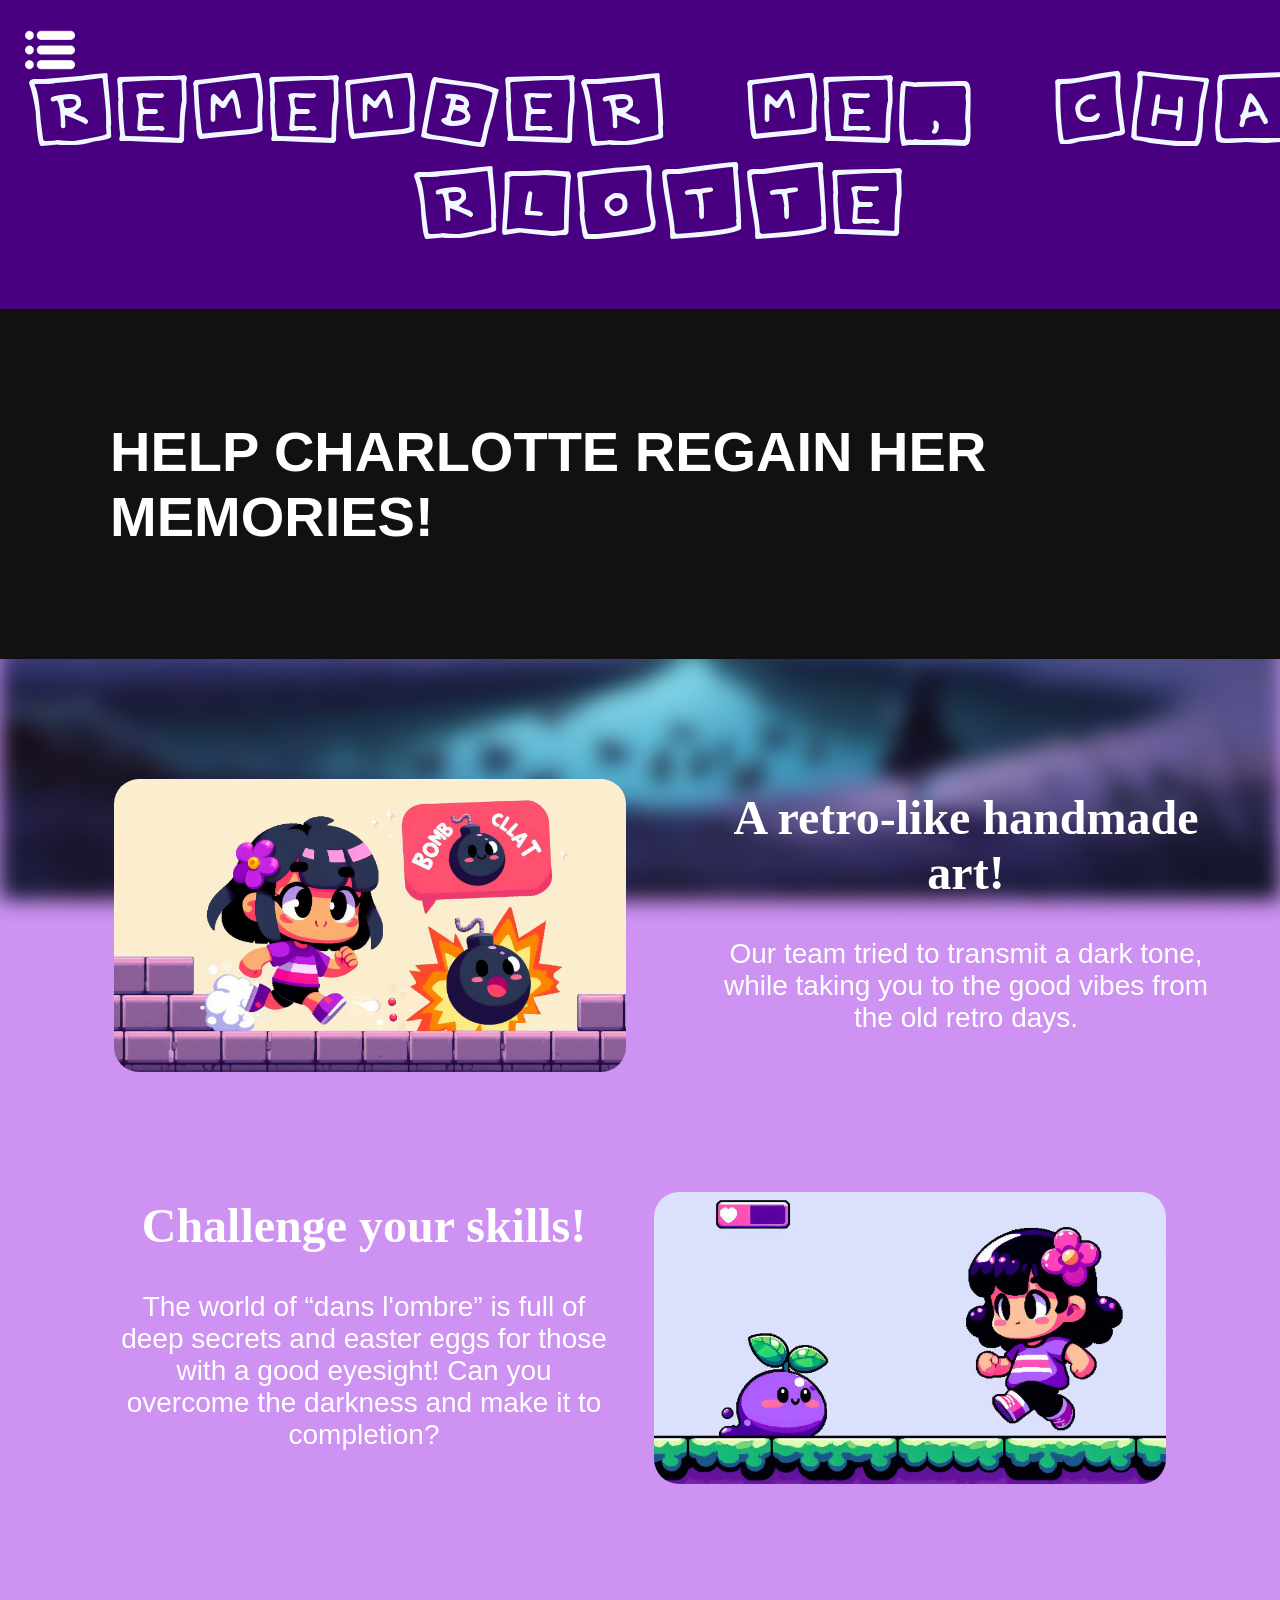
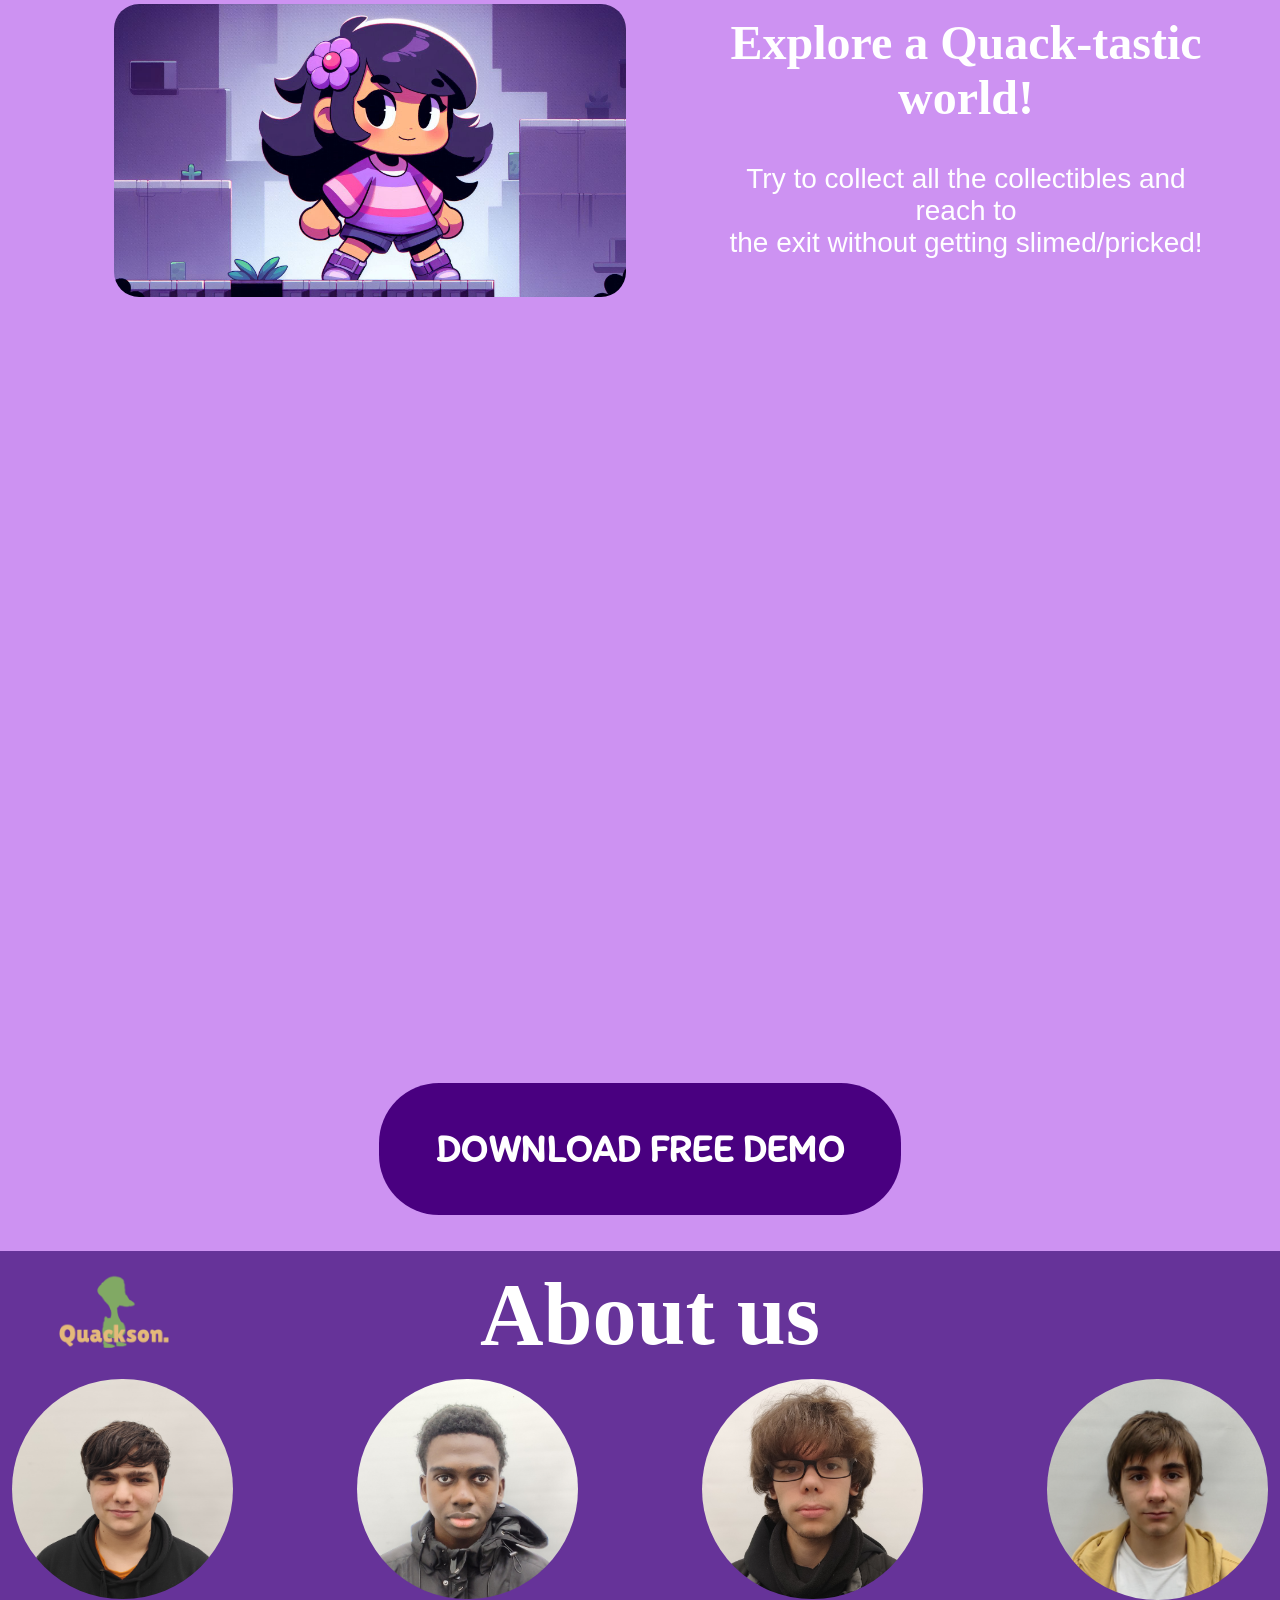
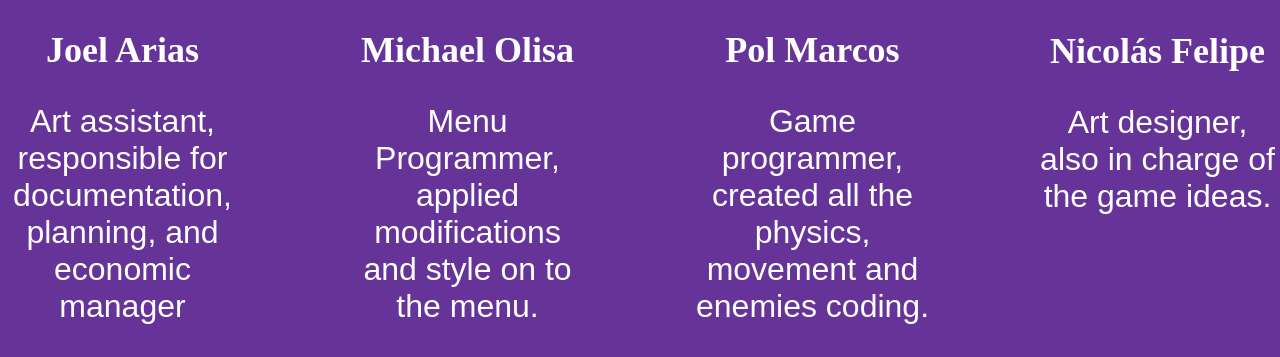
==== index.html @ 008c66ac "Web" ====
<!DOCTYPE html>
<html>
    <div class="hover-area" onmouseover="openNav()" onmouseout="closeNav()">
        <img class="hover" src="images/hover.png" alt="Menú">
    </div>
    <head>
        <link rel="stylesheet" href="./css/main.css">
        <title>Remember me, Charlotte</title>
        <link rel="icon" type="image/png" href="images/ducky.png">
    </head>
    <body>
        <div id="mySidebar" class="sidebar" onmouseover="keepOpen()" onmouseout="closeNav()">
            <img class="item" src="images/quacksonlogo.png"><br>
            <div class="item">
                <a href="game_page.html">Remember Me,<br>Charlotte</a>
            </div>
            <div class="item">
                <a href="promo_page.html">Game Merch!!!</a>
            </div>  
            <div class="item">
                <a href="quackson_page.html">Our Team</a>
            </div>
        </div>
        <header class="main">
            <div class="video-bg">
                <video autoplay loop muted class="title">
                    <source src="images/title.mp4" type="video/mp4">
                </video>
            </div>
            <div class="h1title">
                <h1 class="title">
                    <span class="tembleque1">R</span>
                    <span class="tembleque2">E</span>
                    <span class="tembleque3">M</span>
                    <span class="tembleque4">E</span>
                    <span class="tembleque5">M</span>
                    <span class="tembleque1">B</span>
                    <span class="tembleque2">E</span>
                    <span class="tembleque3">R</span>
                    <span class="tembleque4">&nbsp;</span>                    
                    <span class="tembleque5">M</span>
                    <span class="tembleque1">E</span>
                    <span class="tembleque2">, </span>
                    <span class="tembleque3">&nbsp;</span>
                    <span class="tembleque4">C</span>
                    <span class="tembleque5">H</span>
                    <span class="tembleque1">A</span>
                    <span class="tembleque2">R</span>
                    <span class="tembleque3">L</span>
                    <span class="tembleque4">O</span>                    
                    <span class="tembleque5">T</span>
                    <span class="tembleque1">T</span>
                    <span class="tembleque2">E</span>
                  </h1>                  
            </div>
        </header>
        <div id="mainidk">
        </div>
        <div class="subtitle">
            <h1 class="subtitle">HELP CHARLOTTE REGAIN HER MEMORIES!</h1>
        </div>
        <div class="main">   
            <div class="text">
                <img src="images/main_menu.jpeg" alt="main_menu image" class="img_l">
                <div class="text-content">
                    <h1 class="text">A retro-like handmade art!</h1>
                    <p class="text">Our team tried to transmit a dark tone, while taking you to the good vibes from the old retro days.</p>
                </div>
            </div>
            <div class="text">
                <div class="text-content">
                    <h1 class="text">Challenge your skills!</h1>
                    <p class="text">The world of “dans l&apos;ombre” is full of deep secrets and easter eggs for those with a good eyesight! Can you overcome the darkness and make it to completion?</p>
                </div>
                <img src="./images/game_over.jpeg" alt="game_over image" class="img_r">
            </div>
            
            <div class="text">
                <img src="./images/win.jpeg" alt="win image" class="img_l">
                <div class="text-content">
                    <h1 class="text">Explore a Quack-tastic world!</h1>
                    <p class="text">Try to collect all the collectibles and reach to <br> the exit without getting slimed/pricked!</p>
                </div>
            </div>
        </div>
        <div class="video">
            <iframe width="1120" height="630" 
                src="https://www.youtube.com/embed/k2M5IpT0acU?controls=1&autoplay=0" 
                title="YouTube video player" 
                frameborder="0" 
                allow="accelerometer; autoplay; clipboard-write; encrypted-media; gyroscope; picture-in-picture" 
                allowfullscreen>
            </iframe>            
        </div>
            </div><br><br>
            <a href="https://quackson-studio.itch.io/remember-me-charlotte">
                <div class="download_button">
                    <p class="download_button">DOWNLOAD FREE DEMO</p>    
                </div>
            </a>
            <br><br>
        <footer>
            <div class="logo">
                <a href="quackson_page.html"><img src="./images/quacksonlogo.png" class="logo"></a>
                <h1 class="aboutus">About us</h1>
            </div>
            <div class="team">
                <div class="pfp">
                    <img src="./images/arias.jpg" class="pfp">
                    <h2 class="pfp">Joel Arias</h2>
                    <p class="pfp">Art assistant, responsible for documentation, planning, and economic manager</p>
                </div>
                    <div class="pfp">
                    <img src="./images/michael.jpg" class="pfp">
                    <h2 class="pfp">Michael Olisa</h2>
                    <p class="pfp">Menu Programmer, applied modifications and style on to the menu.</p>
                </div>
                <div class="pfp">
                    <img src="./images/pol.jpg" class="pfp">
                    <h2 class="pfp">Pol Marcos</h2>
                    <p class="pfp">Game programmer, created all the physics, movement and enemies coding.</p>
                </div>
                <div class="pfp">
                    <img src="./images/nico.jpg" class="pfp">
                    <h2 class="pfp">Nicol&aacute;s Felipe</h2>
                    <p class="pfp">Art designer, also in charge of the game ideas.</p>
                </div>
            </div>
        </footer>
        <script src="javascript/main.js"></script>
    </body>
</html>
---- css/main.css ----
/* Generamos las variables para aplicar todas las fuentes */
@font-face {
    font-family: 'CuteNotes';
    src: url('../fonts/Cute\ Notes.ttf') format('truetype');
    font-weight:1000;
    font-style:normal;
}
@font-face {
    font-family: 'Itim';
    src: url('../fonts/Itim.ttf') format('truetype');
    font-weight: normal;
    font-style: normal;
}
@font-face {
    font-family: 'King';
    src: url('../fonts/KIN668.TTF') format('truetype');
    font-weight: normal;
    font-style: normal;
}

/* hacer que las letras tiemblen */
@keyframes tembleque1 {
    0% { transform: translateY(0); }
    25% { transform: translateY(-5px); }
    50% { transform: translateY(5px); }
    75% { transform: translateY(-5px); }
    100% { transform: translateY(0); }
}

@keyframes tembleque2 {
    0% { transform: translateY(0); }
    20% { transform: translateY(3px); }
    40% { transform: translateY(-3px); }
    60% { transform: translateY(3px); }
    80% { transform: translateY(-3px); }
    100% { transform: translateY(0); }
}

@keyframes tembleque3 {
    0% { transform: translateY(0); }
    30% { transform: translateY(-10px); }
    60% { transform: translateY(10px); }
    100% { transform: translateY(0); }
}

@keyframes tembleque4 {
    0% { transform: translateY(0); }
    50% { transform: translateY(7px); }
    100% { transform: translateY(0); }
}

@keyframes tembleque5 {
    0% { transform: translateY(0); }
    40% { transform: translateY(-3px); }
    80% { transform: translateY(3px); }
    100% { transform: translateY(0); }
}

/* Aplicamos formatos en los estilos generales para todas las clases */
h1 {
    font-size:44px;
}

body::before {
    content: "";
    position: fixed;
    top: 0;
    left: 0;
    width: 100%;
    height: 100%;
    background-image: url('../images/background.jpeg');
    background-size: cover;
    background-position: center;
    background-attachment: fixed;
    background-repeat: no-repeat;
    filter: blur(10px);
    z-index: -1;
}
body {
    background-color: #CD92F2;
    color: white;
    margin:0px;
    width:vh;
}
a {
    text-decoration: none;
    color: inherit;
}
p{
    font-size: 38px;
    font-family: 'King', sans-serif;
}

/* Aplicamos formatos concretos para las diferentes clases espefíficas */
header.main{
    position: sticky;
    margin: 0px;
    width: 100vw;
    background-color: #490080;
    overflow: hidden;
    text-align: center;
    align-items: center;
}
video.title {
    position: absolute;
    left: 0;
    width: 100%;
    z-index: -1;

}
h1.title{
    font-size:92px;
    z-index: +1;
    color:aliceblue;
    font-family:'CuteNotes';  
    display: inline-block;
    letter-spacing: -35px;
}

.title span {
    display: inline-block;
}

span.tembleque1{    animation: tembleque1 3s ease-in-out infinite;}
span.tembleque2{    animation: tembleque2 3s ease-in-out infinite;}
span.tembleque3{    animation: tembleque3 3s ease-in-out infinite;}
span.tembleque4{    animation: tembleque4 3s ease-in-out infinite;}
span.tembleque5{    animation: tembleque5 3s ease-in-out infinite;}

div.h1title{
    position:relative;
    margin:auto;
}
h1.subtitle{
    margin: 100px 0px 100px 100px;
    font-size:56px;
    font-family: 'King', sans-serif;

}
div.subtitle{
    background-color: #111;
    margin:-32px 0px 0px 0px;
    padding: 10px;
}
div.download_button {
    font-size: 50px;
    color: white;
    text-align: center;
    padding: 5px;
    background-color: #490080;
    border-radius: 60px;
    max-width: 40vw;
    margin:auto;
}
p.download_button{
    text-align: center;
    font-family: 'Itim', sans-serif;
    font-weight: 1000;
}
img.img_l {
    max-width: 40vw;
    height: auto;
    margin: 20px 50px;
    float: left;
    border-radius: 25px;
}
img.img_r{
    max-width: 40vw;
    height:auto;
    margin:20px 50px, black;
    float:right;
    border-radius: 25px;
}
div.main {
    margin: 100px auto;
    text-align: center;
    width: 90vw;
}

div.text {
    display: flex;
    align-items: center;
    justify-content: center; 
    height: auto;
    width: 90vw;
    margin-bottom: 100px; 
    gap: 40px; 
}

.text-content {
    display: flex;
    flex-direction: column; 
    align-items: center; 
    max-width: 500px; 
}

h1.text {
    font-size: 48px;
    margin: 0 0 10px 0;
}
p.text {
    font-size: 28px;
}
footer{
    background-color:rebeccapurple;
    width: 100%;
    margin:0px;
    box-sizing:border-box;
}
h1.aboutus {
    color: white;
    text-align: center;
    font-weight: 900;
    font-size: 88px;
    margin: 0px 10px;
    position: absolute;
    left: 50%;
    transform: translateX(-50%);
}
div.logo {
    display: flex;
    align-items: center;
    justify-content: flex-start;
    height: 10vw;
    position: relative; 
}
img.logo {
    width: 10vw;
    height: auto;
    margin: 0 0 0 50px;
    display: block;
}
img.pfp{
    width: 90%;
    margin:auto;
    height: auto;
    display: block;
    border-radius: 50%;
}
div.team{
    display: grid;
    grid-template-columns: repeat(4, 1fr); 
    gap: 100px; 
    max-width:1500px;
    width: 100vw;
    margin:auto;
    overflow-x:auto;
}
div.pfp{
    overflow: hidden;
    text-align: center;
}
h2.pfp{
    font-size: 36px;
    font-weight: 900px;
    color: white;
}
p.pfp{
    font-size: 32px;
    color: white;
}
.Merch_text {
    margin: 10px;
}
.card h2 {
    font-size: 1.5rem;
    margin: 15px 0 10px;
}
.card p {
    font-size: 1rem;
    margin: 0 15px 15px;
    color: #555;
}
span.offer {
    color: #FF3B3B;
}
div.video{
    display: flex;
    justify-content: center;
    align-items: center;
}


/* barra lateral */
.sidebar {
    height: 100vh;
    width: 0;
    position: fixed;
    top: 0;
    left: 0;
    background-color: #111;
    overflow-x: hidden;
    transition: 0.3s;
    padding-top: 60px;
    z-index: 10;
  }
  .sidebar a {
    padding: 10px 10px;
    text-decoration: none;
    font-size: 18px;
    color: white;
    display: block;
    transition: 0.3s;
  }
  .sidebar a:hover {
    background-color: #575757;
  }
  .open-btn {
    font-size: 20px;
    cursor: pointer;
    background-color: #111;
    color: white;
    padding: 10px 15px;
    border: none;
  }
  #mainidk {
    transition: margin-left 0.3s;
    padding: 16px;
  }
  div.hover-area {
    position: fixed;
    top: 0;
    left: 0;
    width: 50px;
    height: 100vh;
    background-color: transparent;
    z-index: 10;
  }
  img.hover{
    width: 50px;
    height: 50px;
    filter:invert(100%);
    margin:25px ;
  }
  img.item{
    margin:0px 25px 25px 25px;
    width: 200px;
    height: auto;
  }
  div.item{
    width:250px;
    background-color: #490080;
    border-top:#111 5px solid;
    border-bottom:#111 5px solid;
  }
  div.ourstuff {
    background-color:#490080;
}
h1.ourstufftext {
    text-align: center;
    font-size: 150px;
    color: white;
}
div.mug {
    width: 500pz;
    max-width: 40vw;
}
div.t-shirt {
    width: 600px;
    font-size: 38px;
}
img.plushy {
    height: auto;
    width: 100%;
    margin: auto;
}
div.plushies  {
    display: flex;
    background-image: url('../images/charlotte_plushies.png');
    width: 100%;
    height: 100%;
    background-size: cover;
    background-position: center;
    background-repeat: no-repeat;
    filter: blur (5px);
    z-index: -1;
    margin: auto;
}
.promo {
    display: flex;
    align-items: center; /* Alinea verticalmente */
    gap: 15px; /* Espacio entre la imagen y el texto */
}
.mug {
    width: 50%;
    height: auto;
    max-width: 40vw;
    height: auto;
    margin: 20px, 50px;
    float: right;
}
.promo_img_l {
    width: 520px;
    height: 438px;
    max-width: 40vw;
    height: auto;
    margin: 20px, 50px, 30px, 40px;
    float: left;
}
.promo_img_r {
    width: 520px;
    height: 438px;
    max-width: 40vw;
    height: auto;
    margin: 20px, 50px;
    float: right;
}

.promo-text { /* Aplica la fuente al texto */
    font-size: 28px;
    text-align:left;
    margin-left: 30px;
}
.shirt-title {
    font-size: 45px;
    text-align: center;
    font-family: 'King';
}
.promo-centered {
    text-align: center;
}
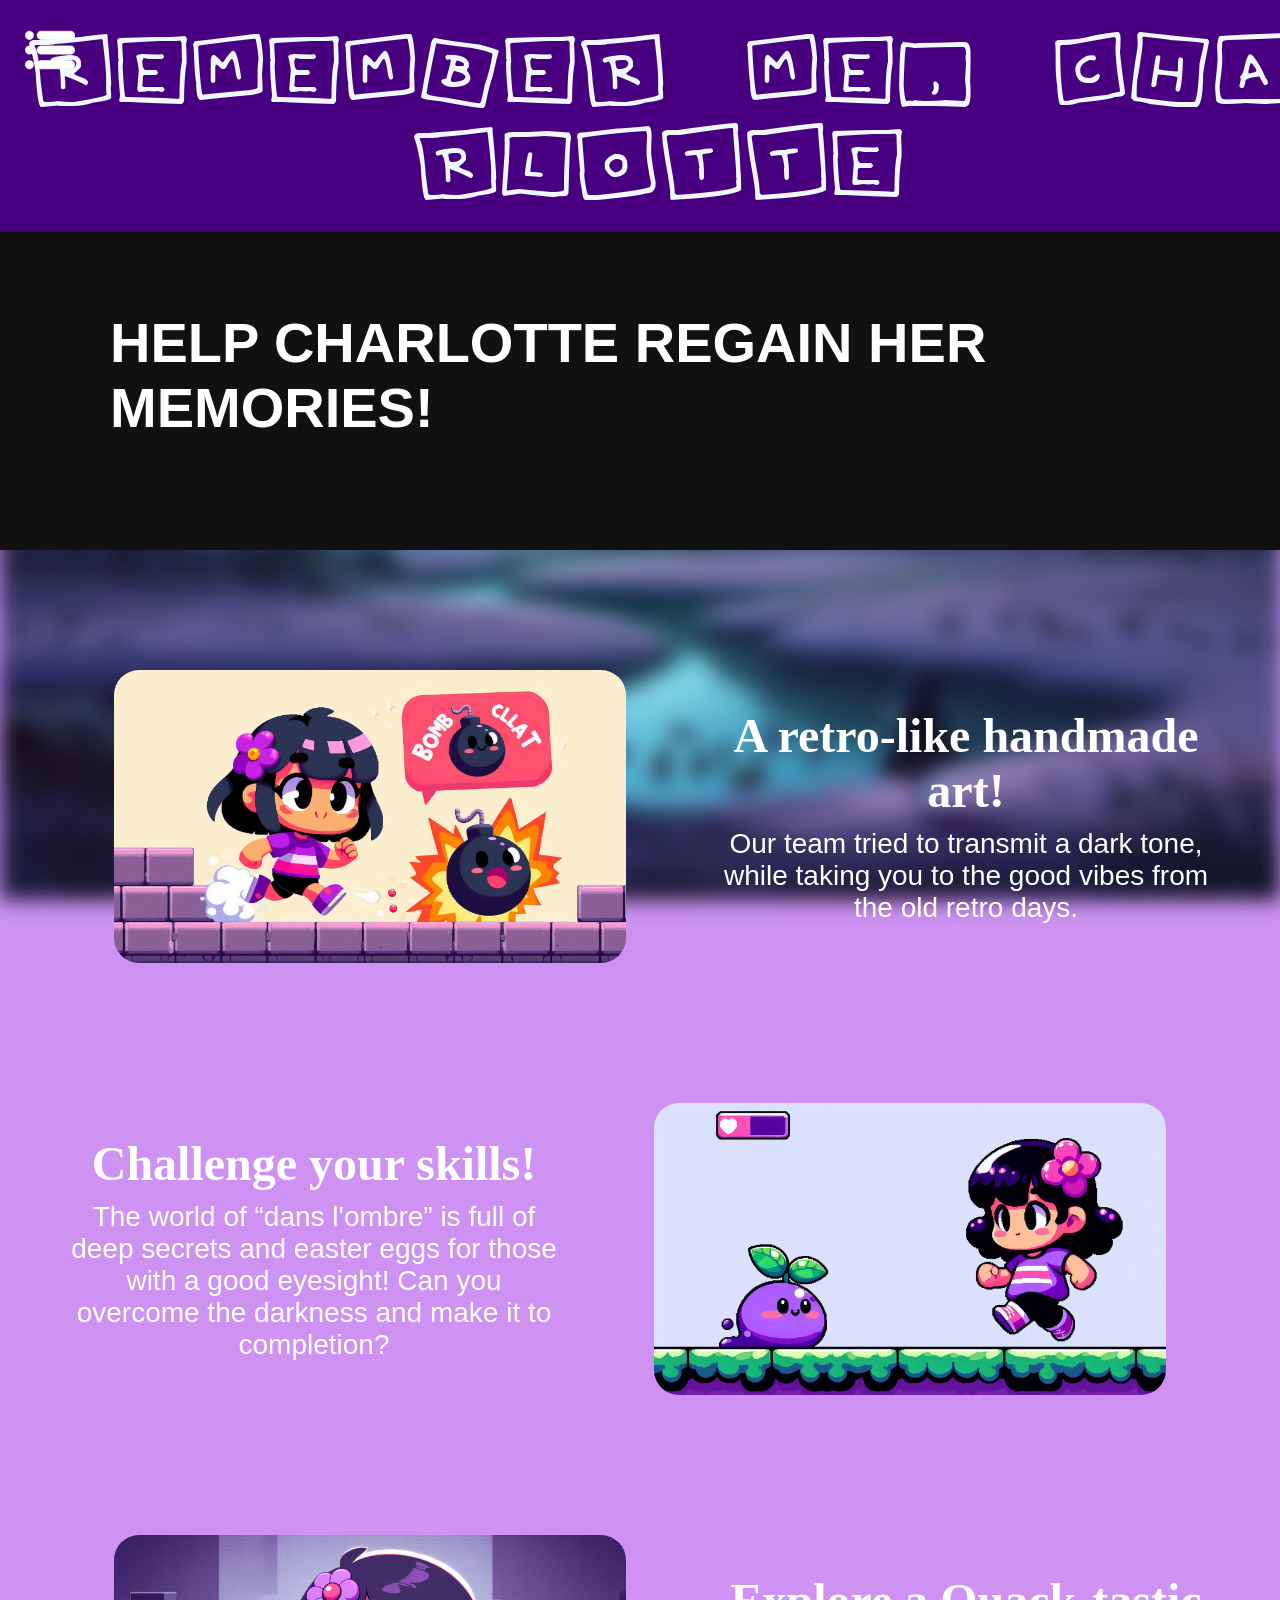
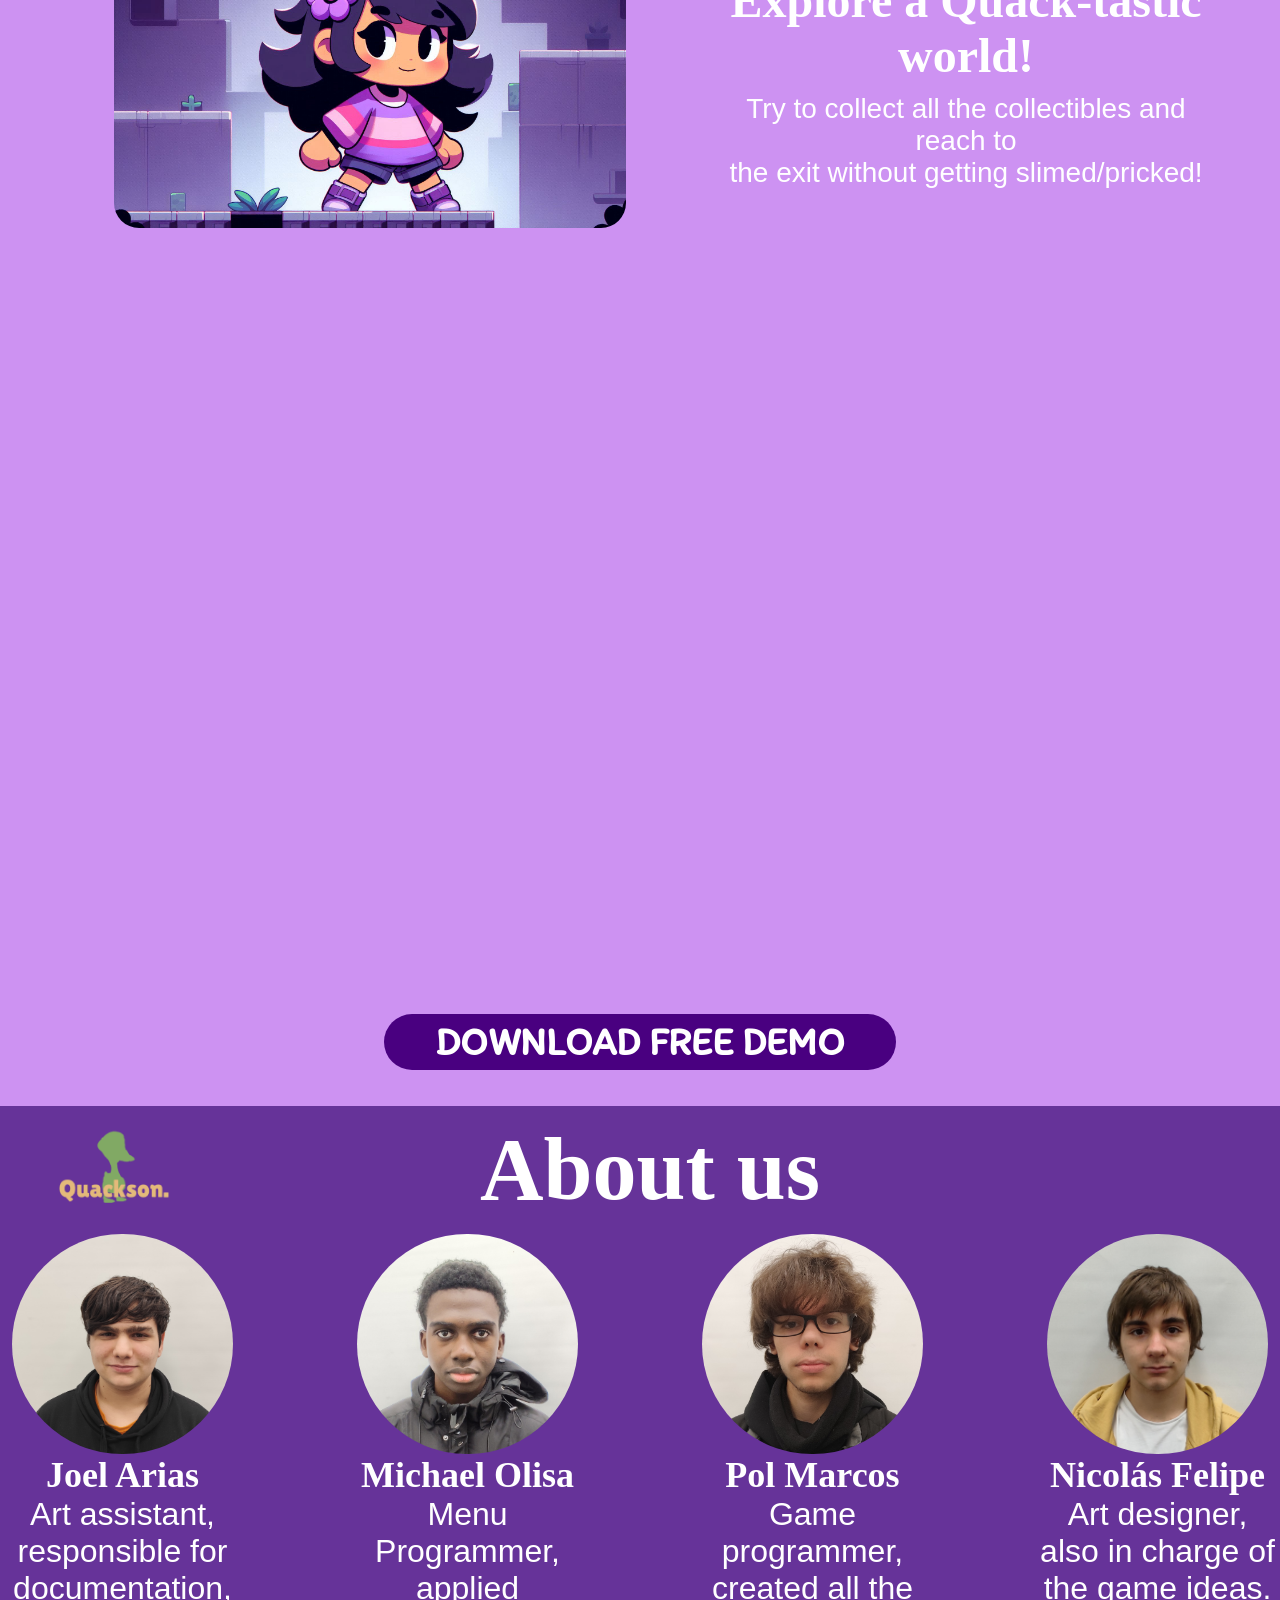
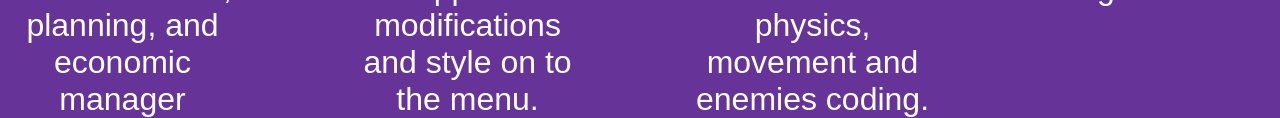
==== commit 4f60101f: "Y llorar" ====
--- a/index.html
+++ b/index.html
@@ -1,14 +1,14 @@
 <!DOCTYPE html>
 <html>
-    <div class="hover-area" onmouseover="openNav()" onmouseout="closeNav()">
-        <img class="hover" src="images/hover.png" alt="Menú">
-    </div>
     <head>
+        <title>Remember me, Charlotte</title>
         <link rel="stylesheet" href="./css/main.css">
-        <title>Remember me, Charlotte</title>
-        <link rel="icon" type="image/png" href="images/ducky.png">
+        <link rel="icon" type="image/png" href="images/LilLotte.png">
     </head>
     <body>
+        <div class="hover-area" onmouseover="openNav()" onmouseout="closeNav()">
+            <img class="hover" src="images/hover.png" alt="Menú">
+        </div>
         <div id="mySidebar" class="sidebar" onmouseover="keepOpen()" onmouseout="closeNav()">
             <img class="item" src="images/quacksonlogo.png"><br>
             <div class="item">
--- a/css/main.css
+++ b/css/main.css
@@ -1,9 +1,11 @@
-/* Generamos las variables para aplicar todas las fuentes */
+/* =========================================================
+   1. FUENTES (Corregidas con %20)
+========================================================= */
 @font-face {
     font-family: 'CuteNotes';
-    src: url('../fonts/Cute\ Notes.ttf') format('truetype');
-    font-weight:1000;
-    font-style:normal;
+    src: url('../fonts/Cute%20Notes.ttf') format('truetype');
+    font-weight: 1000;
+    font-style: normal;
 }
 @font-face {
     font-family: 'Itim';
@@ -18,404 +20,211 @@
     font-style: normal;
 }
 
-/* hacer que las letras tiemblen */
-@keyframes tembleque1 {
-    0% { transform: translateY(0); }
-    25% { transform: translateY(-5px); }
-    50% { transform: translateY(5px); }
-    75% { transform: translateY(-5px); }
-    100% { transform: translateY(0); }
-}
-
-@keyframes tembleque2 {
-    0% { transform: translateY(0); }
-    20% { transform: translateY(3px); }
-    40% { transform: translateY(-3px); }
-    60% { transform: translateY(3px); }
-    80% { transform: translateY(-3px); }
-    100% { transform: translateY(0); }
-}
-
-@keyframes tembleque3 {
-    0% { transform: translateY(0); }
-    30% { transform: translateY(-10px); }
-    60% { transform: translateY(10px); }
-    100% { transform: translateY(0); }
-}
-
-@keyframes tembleque4 {
-    0% { transform: translateY(0); }
-    50% { transform: translateY(7px); }
-    100% { transform: translateY(0); }
-}
-
-@keyframes tembleque5 {
-    0% { transform: translateY(0); }
-    40% { transform: translateY(-3px); }
-    80% { transform: translateY(3px); }
-    100% { transform: translateY(0); }
-}
-
-/* Aplicamos formatos en los estilos generales para todas las clases */
-h1 {
-    font-size:44px;
-}
+/* =========================================================
+   2. ANIMACIONES DE TEMBLEQUE
+========================================================= */
+@keyframes tembleque1 { 0% { transform: translateY(0); } 25% { transform: translateY(-5px); } 50% { transform: translateY(5px); } 75% { transform: translateY(-5px); } 100% { transform: translateY(0); } }
+@keyframes tembleque2 { 0% { transform: translateY(0); } 20% { transform: translateY(3px); } 40% { transform: translateY(-3px); } 60% { transform: translateY(3px); } 80% { transform: translateY(-3px); } 100% { transform: translateY(0); } }
+@keyframes tembleque3 { 0% { transform: translateY(0); } 30% { transform: translateY(-10px); } 60% { transform: translateY(10px); } 100% { transform: translateY(0); } }
+@keyframes tembleque4 { 0% { transform: translateY(0); } 50% { transform: translateY(7px); } 100% { transform: translateY(0); } }
+@keyframes tembleque5 { 0% { transform: translateY(0); } 40% { transform: translateY(-3px); } 80% { transform: translateY(3px); } 100% { transform: translateY(0); } }
+
+/* =========================================================
+   3. ESTILOS BASE Y PÁGINA PRINCIPAL (INDEX.HTML)
+========================================================= */
+* { margin: 0; padding: 0; box-sizing: border-box; }
+h1 { font-size:44px; }
+body { background-color: #CD92F2; color: white; margin:0px; width:100%; } 
+a { text-decoration: none; color: inherit; }
+p { font-size: 38px; font-family: 'King', sans-serif; }
 
 body::before {
-    content: "";
-    position: fixed;
-    top: 0;
-    left: 0;
-    width: 100%;
-    height: 100%;
+    content: ""; position: fixed; top: 0; left: 0; width: 100%; height: 100%;
     background-image: url('../images/background.jpeg');
-    background-size: cover;
-    background-position: center;
-    background-attachment: fixed;
-    background-repeat: no-repeat;
-    filter: blur(10px);
-    z-index: -1;
-}
-body {
-    background-color: #CD92F2;
-    color: white;
-    margin:0px;
-    width:vh;
-}
-a {
-    text-decoration: none;
-    color: inherit;
-}
-p{
-    font-size: 38px;
-    font-family: 'King', sans-serif;
-}
-
-/* Aplicamos formatos concretos para las diferentes clases espefíficas */
-header.main{
-    position: sticky;
-    margin: 0px;
-    width: 100vw;
-    background-color: #490080;
-    overflow: hidden;
-    text-align: center;
-    align-items: center;
-}
-video.title {
-    position: absolute;
-    left: 0;
-    width: 100%;
-    z-index: -1;
-
-}
-h1.title{
-    font-size:92px;
-    z-index: +1;
-    color:aliceblue;
-    font-family:'CuteNotes';  
-    display: inline-block;
-    letter-spacing: -35px;
-}
-
-.title span {
-    display: inline-block;
-}
-
-span.tembleque1{    animation: tembleque1 3s ease-in-out infinite;}
-span.tembleque2{    animation: tembleque2 3s ease-in-out infinite;}
-span.tembleque3{    animation: tembleque3 3s ease-in-out infinite;}
-span.tembleque4{    animation: tembleque4 3s ease-in-out infinite;}
-span.tembleque5{    animation: tembleque5 3s ease-in-out infinite;}
-
-div.h1title{
-    position:relative;
-    margin:auto;
-}
-h1.subtitle{
-    margin: 100px 0px 100px 100px;
-    font-size:56px;
-    font-family: 'King', sans-serif;
-
-}
-div.subtitle{
-    background-color: #111;
-    margin:-32px 0px 0px 0px;
-    padding: 10px;
-}
-div.download_button {
-    font-size: 50px;
-    color: white;
-    text-align: center;
-    padding: 5px;
-    background-color: #490080;
-    border-radius: 60px;
-    max-width: 40vw;
-    margin:auto;
-}
-p.download_button{
-    text-align: center;
-    font-family: 'Itim', sans-serif;
-    font-weight: 1000;
-}
-img.img_l {
-    max-width: 40vw;
-    height: auto;
-    margin: 20px 50px;
-    float: left;
-    border-radius: 25px;
-}
-img.img_r{
-    max-width: 40vw;
-    height:auto;
-    margin:20px 50px, black;
-    float:right;
-    border-radius: 25px;
-}
-div.main {
-    margin: 100px auto;
-    text-align: center;
-    width: 90vw;
-}
-
-div.text {
+    background-size: cover; background-position: center;
+    background-attachment: fixed; background-repeat: no-repeat;
+    filter: blur(10px); z-index: -1;
+}
+
+/* HEADER PRINCIPAL */
+header.main { 
+    position: relative; 
+    margin: 0px; 
+    top: 0; 
+    width: 100%; 
+    height: 232px; 
+    background-color: #490080; 
+    overflow: hidden; 
+    text-align: center; 
+    display: flex;
+    justify-content: center;
+    align-items: center; 
+    z-index: 10; 
+}
+video.title { position: absolute; top: 0; left: 0; width: 100%; height: 100%; object-fit: cover; z-index: -1; }
+h1.title { font-size: 92px; z-index: +1; color: aliceblue; font-family: 'CuteNotes', sans-serif; display: inline-block; letter-spacing: -35px; }
+.title span { display: inline-block; }
+span.tembleque1{ animation: tembleque1 3s ease-in-out infinite;}
+span.tembleque2{ animation: tembleque2 3s ease-in-out infinite;}
+span.tembleque3{ animation: tembleque3 3s ease-in-out infinite;}
+span.tembleque4{ animation: tembleque4 3s ease-in-out infinite;}
+span.tembleque5{ animation: tembleque5 3s ease-in-out infinite;}
+
+div.h1title { position:relative; margin:auto; }
+h1.subtitle { margin: 100px 0px 100px 100px; font-size:56px; font-family: 'King', sans-serif; }
+div.subtitle { background-color: #111; margin:-32px 0px 0px 0px; padding: 10px; }
+div.download_button { font-size: 50px; color: white; text-align: center; padding: 5px; background-color: #490080; border-radius: 60px; max-width: 40vw; margin:auto; }
+p.download_button { text-align: center; font-family: 'Itim', sans-serif; font-weight: 1000; }
+img.img_l { max-width: 40vw; height: auto; margin: 20px 50px; float: left; border-radius: 25px; }
+img.img_r { max-width: 40vw; height:auto; margin:20px 50px; float:right; border-radius: 25px; }
+div.main { margin: 100px auto; text-align: center; width: 90vw; }
+div.text { display: flex; align-items: center; justify-content: center; height: auto; width: 90vw; margin-bottom: 100px; gap: 40px; }
+.text-content { display: flex; flex-direction: column; align-items: center; max-width: 500px; }
+h1.text { font-size: 48px; margin: 0 0 10px 0; }
+p.text { font-size: 28px; }
+
+/* =========================================================
+   VÍDEO DE YOUTUBE CENTRADO
+========================================================= */
+iframe {
+    display: block;
+    margin: 0 auto;
+    max-width: 100%; 
+    border-radius: 15px;
+}
+
+/* =========================================================
+   FOOTER Y EQUIPO
+========================================================= */
+footer { background-color:rebeccapurple; width: 100%; margin:0px; box-sizing:border-box; }
+h1.aboutus { color: white; text-align: center; font-weight: 900; font-size: 88px; margin: 0px 10px; position: absolute; left: 50%; transform: translateX(-50%); }
+div.logo { display: flex; align-items: center; justify-content: flex-start; height: 10vw; position: relative; }
+img.logo { width: 10vw; height: auto; margin: 0 0 0 50px; display: block; }
+img.pfp { width: 90%; margin:auto; height: auto; display: block; border-radius: 50%; }
+div.team { display: grid; grid-template-columns: repeat(4, 1fr); gap: 100px; max-width:1500px; width: 100%; margin:auto; overflow-x:auto; } 
+div.pfp { overflow: hidden; text-align: center; }
+h2.pfp { font-size: 36px; font-weight: 900; color: white; }
+p.pfp { font-size: 32px; color: white; }
+.Merch_text { margin: 10px; }
+.card h2 { font-size: 1.5rem; margin: 15px 0 10px; }
+.card p { font-size: 1rem; margin: 0 15px 15px; color: #555; }
+span.offer { color: #FF3B3B; }
+
+/* =========================================================
+   BARRA LATERAL
+========================================================= */
+.sidebar { height: 100vh; width: 0; position: fixed; top: 0; left: 0; background-color: #111; overflow-x: hidden; transition: 0.3s; padding-top: 60px; z-index: 20; }
+.sidebar a { padding: 10px 10px; text-decoration: none; font-size: 18px; color: white; display: block; transition: 0.3s; }
+.sidebar a:hover { background-color: #575757; }
+div.hover-area { position: fixed; top: 0; left: 0; width: 50px; height: 100vh; background-color: transparent; z-index: 15; }
+img.hover { width: 50px; height: 50px; filter:invert(100%); margin:25px ; cursor: pointer;}
+img.item { margin:0px 25px 25px 25px; width: 200px; height: auto; }
+div.item { width:250px; background-color: #490080; border-top:#111 5px solid; border-bottom:#111 5px solid; }
+
+
+/* =========================================================
+   4. PÁGINA DE PROMO (MERCH)
+========================================================= */
+
+/* Quitar el Blur del fondo solo en la Promo Page */
+body.promo-body::before { filter: none; }
+
+/* HEADER PROMO */
+header.promo-header {
+    position: relative; 
+    background-color: #490080; 
+    height: 232px; 
     display: flex;
     align-items: center;
-    justify-content: center; 
-    height: auto;
-    width: 90vw;
-    margin-bottom: 100px; 
-    gap: 40px; 
-}
-
-.text-content {
-    display: flex;
-    flex-direction: column; 
-    align-items: center; 
-    max-width: 500px; 
-}
-
-h1.text {
-    font-size: 48px;
-    margin: 0 0 10px 0;
-}
-p.text {
-    font-size: 28px;
-}
-footer{
-    background-color:rebeccapurple;
+    justify-content: center;
+    padding: 0;
+    margin-bottom: 0; 
+}
+
+.promo-centered { text-align: center; }
+
+/* Efecto Cristal (Apple Glassmorphism) */
+.glass-card {
+    background: rgba(255, 255, 255, 0.1);
+    backdrop-filter: blur(15px);
+    -webkit-backdrop-filter: blur(15px);
+    border: 1px solid rgba(255, 255, 255, 0.2);
+    box-shadow: 0 8px 32px 0 rgba(0, 0, 0, 0.3);
+    border-radius: 20px;
+}
+
+/* --- PELUCHE CENTRADO --- */
+.promo-plushy-section {
+    position: relative;
     width: 100%;
-    margin:0px;
-    box-sizing:border-box;
-}
-h1.aboutus {
-    color: white;
-    text-align: center;
-    font-weight: 900;
-    font-size: 88px;
-    margin: 0px 10px;
-    position: absolute;
-    left: 50%;
-    transform: translateX(-50%);
-}
-div.logo {
-    display: flex;
-    align-items: center;
-    justify-content: flex-start;
-    height: 10vw;
-    position: relative; 
-}
-img.logo {
-    width: 10vw;
-    height: auto;
-    margin: 0 0 0 50px;
-    display: block;
-}
-img.pfp{
-    width: 90%;
-    margin:auto;
-    height: auto;
-    display: block;
-    border-radius: 50%;
-}
-div.team{
-    display: grid;
-    grid-template-columns: repeat(4, 1fr); 
-    gap: 100px; 
-    max-width:1500px;
-    width: 100vw;
-    margin:auto;
-    overflow-x:auto;
-}
-div.pfp{
-    overflow: hidden;
-    text-align: center;
-}
-h2.pfp{
-    font-size: 36px;
-    font-weight: 900px;
-    color: white;
-}
-p.pfp{
-    font-size: 32px;
-    color: white;
-}
-.Merch_text {
-    margin: 10px;
-}
-.card h2 {
-    font-size: 1.5rem;
-    margin: 15px 0 10px;
-}
-.card p {
-    font-size: 1rem;
-    margin: 0 15px 15px;
-    color: #555;
-}
-span.offer {
-    color: #FF3B3B;
-}
-div.video{
+    min-height: 800px;
     display: flex;
     justify-content: center;
     align-items: center;
-}
-
-
-/* barra lateral */
-.sidebar {
-    height: 100vh;
-    width: 0;
-    position: fixed;
-    top: 0;
-    left: 0;
-    background-color: #111;
-    overflow-x: hidden;
-    transition: 0.3s;
-    padding-top: 60px;
-    z-index: 10;
-  }
-  .sidebar a {
-    padding: 10px 10px;
-    text-decoration: none;
-    font-size: 18px;
-    color: white;
-    display: block;
-    transition: 0.3s;
-  }
-  .sidebar a:hover {
-    background-color: #575757;
-  }
-  .open-btn {
-    font-size: 20px;
-    cursor: pointer;
-    background-color: #111;
-    color: white;
-    padding: 10px 15px;
-    border: none;
-  }
-  #mainidk {
-    transition: margin-left 0.3s;
-    padding: 16px;
-  }
-  div.hover-area {
-    position: fixed;
-    top: 0;
-    left: 0;
-    width: 50px;
-    height: 100vh;
-    background-color: transparent;
-    z-index: 10;
-  }
-  img.hover{
-    width: 50px;
-    height: 50px;
-    filter:invert(100%);
-    margin:25px ;
-  }
-  img.item{
-    margin:0px 25px 25px 25px;
-    width: 200px;
-    height: auto;
-  }
-  div.item{
-    width:250px;
-    background-color: #490080;
-    border-top:#111 5px solid;
-    border-bottom:#111 5px solid;
-  }
-  div.ourstuff {
-    background-color:#490080;
-}
-h1.ourstufftext {
-    text-align: center;
-    font-size: 150px;
-    color: white;
-}
-div.mug {
-    width: 500pz;
-    max-width: 40vw;
-}
-div.t-shirt {
-    width: 600px;
-    font-size: 38px;
-}
-img.plushy {
-    height: auto;
-    width: 100%;
-    margin: auto;
-}
-div.plushies  {
-    display: flex;
+    overflow: hidden;
+    margin-top: 0px; 
+    margin-bottom: 0px; 
+}
+.promo-plushy-bg {
+    position: absolute; top: 0; left: 0; width: 100%; height: 100%;
     background-image: url('../images/charlotte_plushies.png');
-    width: 100%;
-    height: 100%;
-    background-size: cover;
-    background-position: center;
-    background-repeat: no-repeat;
-    filter: blur (5px);
-    z-index: -1;
-    margin: auto;
-}
-.promo {
-    display: flex;
-    align-items: center; /* Alinea verticalmente */
-    gap: 15px; /* Espacio entre la imagen y el texto */
-}
-.mug {
-    width: 50%;
-    height: auto;
-    max-width: 40vw;
-    height: auto;
-    margin: 20px, 50px;
-    float: right;
-}
-.promo_img_l {
-    width: 520px;
-    height: 438px;
-    max-width: 40vw;
-    height: auto;
-    margin: 20px, 50px, 30px, 40px;
-    float: left;
-}
-.promo_img_r {
-    width: 520px;
-    height: 438px;
-    max-width: 40vw;
-    height: auto;
-    margin: 20px, 50px;
-    float: right;
-}
-
-.promo-text { /* Aplica la fuente al texto */
-    font-size: 28px;
-    text-align:left;
-    margin-left: 30px;
-}
-.shirt-title {
-    font-size: 45px;
-    text-align: center;
-    font-family: 'King';
-}
-.promo-centered {
-    text-align: center;
+    background-size: cover; background-position: center;
+    filter: blur(8px) scale(1.1); z-index: 1;
+}
+.promo-plushy-content { position: relative; z-index: 2; text-align: center; width: 100%; }
+.charlotte-title { font-size: 70px; margin-bottom: 20px; text-shadow: 2px 2px 10px rgba(0,0,0,0.5); font-family: 'King', sans-serif; }
+.plushy-main-image { max-height: 550px; width: auto; filter: drop-shadow(0px 15px 25px rgba(0,0,0,0.6)); transition: transform 0.3s; }
+.plushy-main-image:hover { transform: scale(1.05); }
+.buy-now { font-size: 45px; margin-top: 20px; font-family: 'King', sans-serif; }
+
+/* --- BANDA DE NEW STUFF --- */
+div.ourstuff { background-color:#490080; width: 100%; padding: 60px 0; margin: 0 0 60px 0; }
+h1.ourstufftext { text-align: center; font-size: 150px; color: white; margin: 0; line-height: 1;}
+
+/* --- TAZA --- */
+.promo-mug-section {
+    display: flex; align-items: center; justify-content: center; gap: 50px;
+    padding: 60px 40px; max-width: 1200px; margin: 80px auto;
+}
+.mug-img { width: 100%; max-width: 450px; border-radius: 20px; box-shadow: 0 10px 20px rgba(0,0,0,0.5); }
+.mug-text { font-family: 'King', sans-serif; text-align: left; }
+.mug-text h1 { font-size: 50px; margin: 10px 0; }
+.mug-text p { font-size: 35px; margin: 0; text-shadow: 1px 1px 3px rgba(0,0,0,0.5); }
+
+/* --- TÍTULO DE CAMISETAS --- */
+.shirt-title-container { width: 100%; text-align: center; margin: 100px 0 60px 0; }
+.shirt-title-centered { font-family: 'King', sans-serif; font-size: 45px; }
+
+/* --- GRID DE CAMISETAS --- */
+.shirts-grid {
+    display: grid;
+    grid-template-columns: repeat(3, 1fr);
+    gap: 30px; width: 90%; max-width: 1400px; margin: 0 auto 100px auto; 
+}
+.t-shirt-box {
+    padding: 30px; text-align: center; font-family: 'King', sans-serif;
+    display: flex; flex-direction: column; justify-content: space-between; align-items: center; height: 100%; 
+}
+.t-shirt-box a { flex-grow: 1; display: flex; align-items: center; justify-content: center; width: 100%; }
+.t-shirt-box img {
+    height: 350px; width: auto; max-width: 100%; object-fit: contain;
+    margin: 20px 0; filter: drop-shadow(0 5px 15px rgba(0,0,0,0.4)); transition: transform 0.3s;
+}
+.t-shirt-box img:hover { transform: scale(1.05); }
+
+/* FUENTE ITIM PARA LOS PRODUCTOS */
+.product-title {
+    font-family: 'Itim', sans-serif; font-size: 45px; margin-bottom: 10px;
+    color: aliceblue; text-shadow: 2px 2px 5px rgba(0,0,0,0.5);
+}
+
+/* RESPONSIVE */
+@media (max-width: 900px) {
+    header.promo-header { height: auto; padding: 60px 0; }
+    .promo-mug-section { flex-direction: column; text-align: center; margin: 50px auto; }
+    .mug-text { text-align: center; }
+    .shirts-grid { grid-template-columns: 1fr; }
+    .plushy-main-image { max-height: 400px; }
+    .product-title { font-size: 35px; } 
+    h1.ourstufftext { font-size: 80px; }
 }
